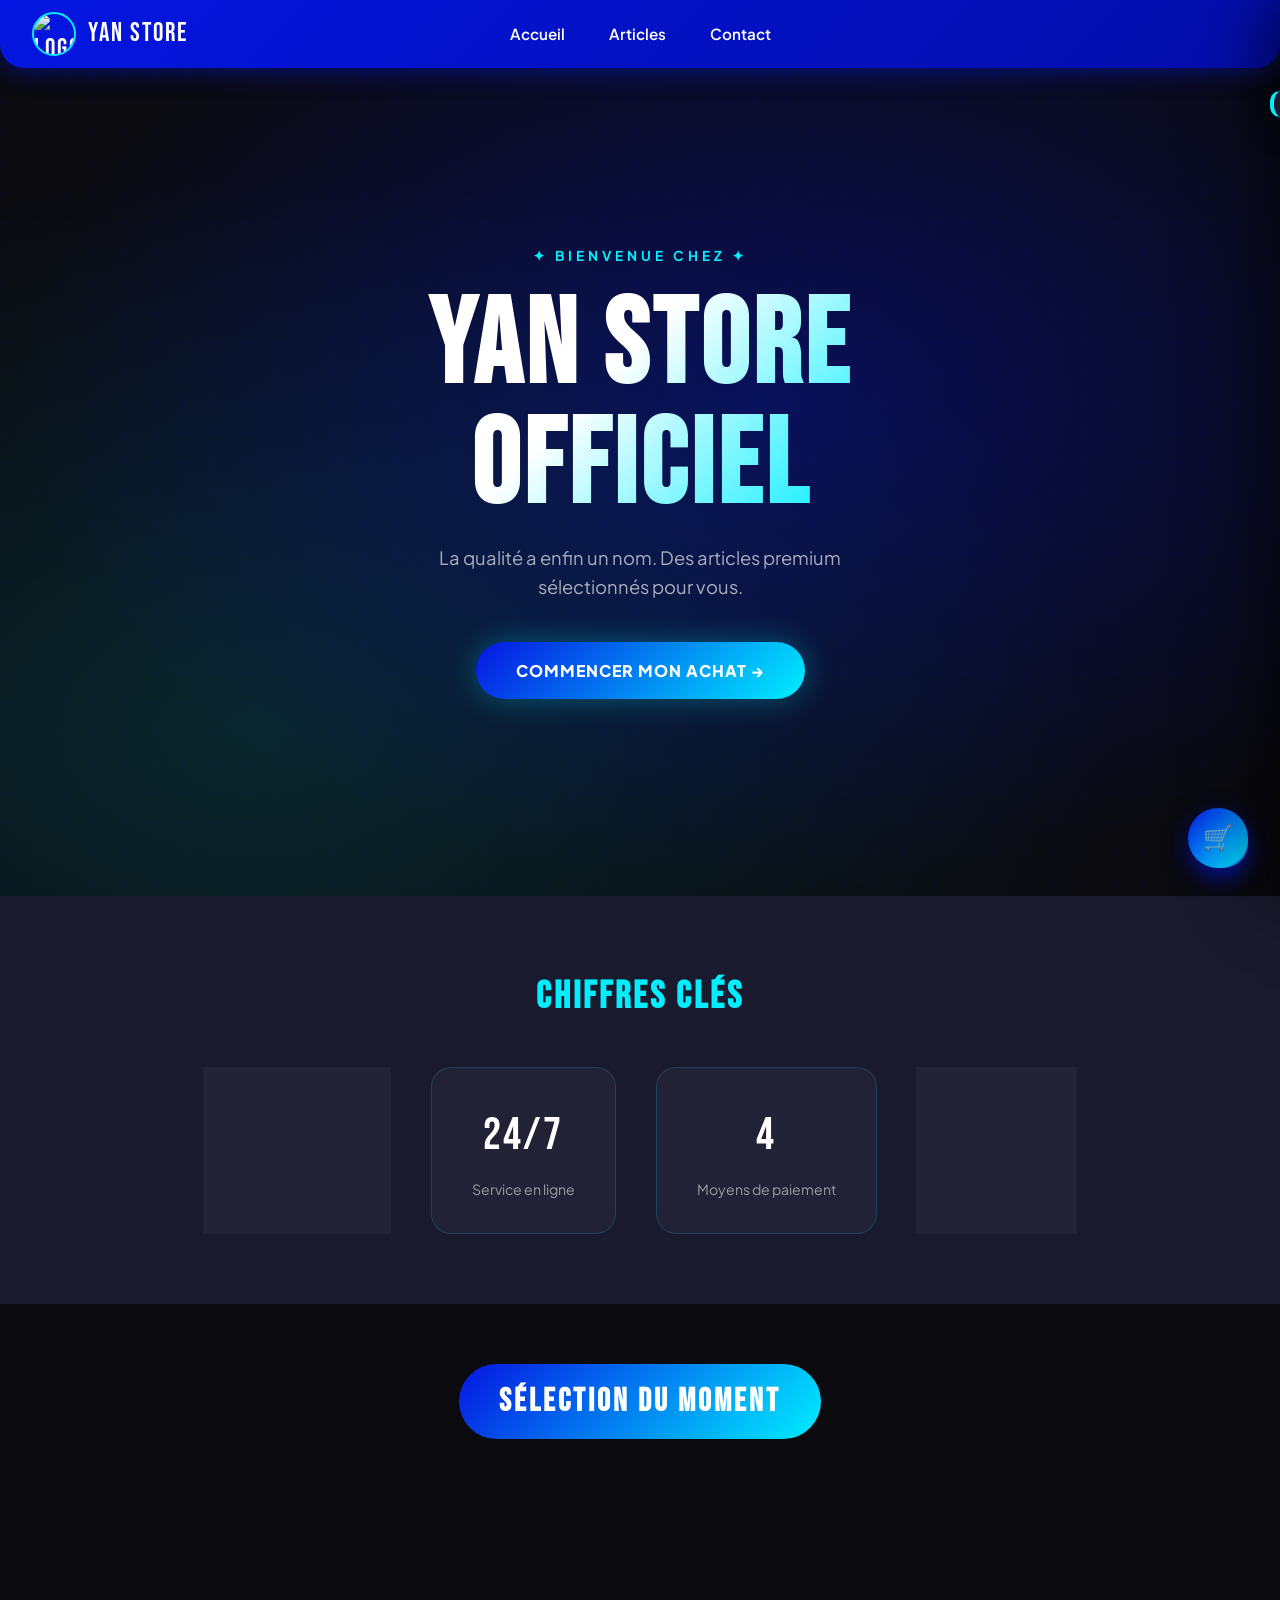
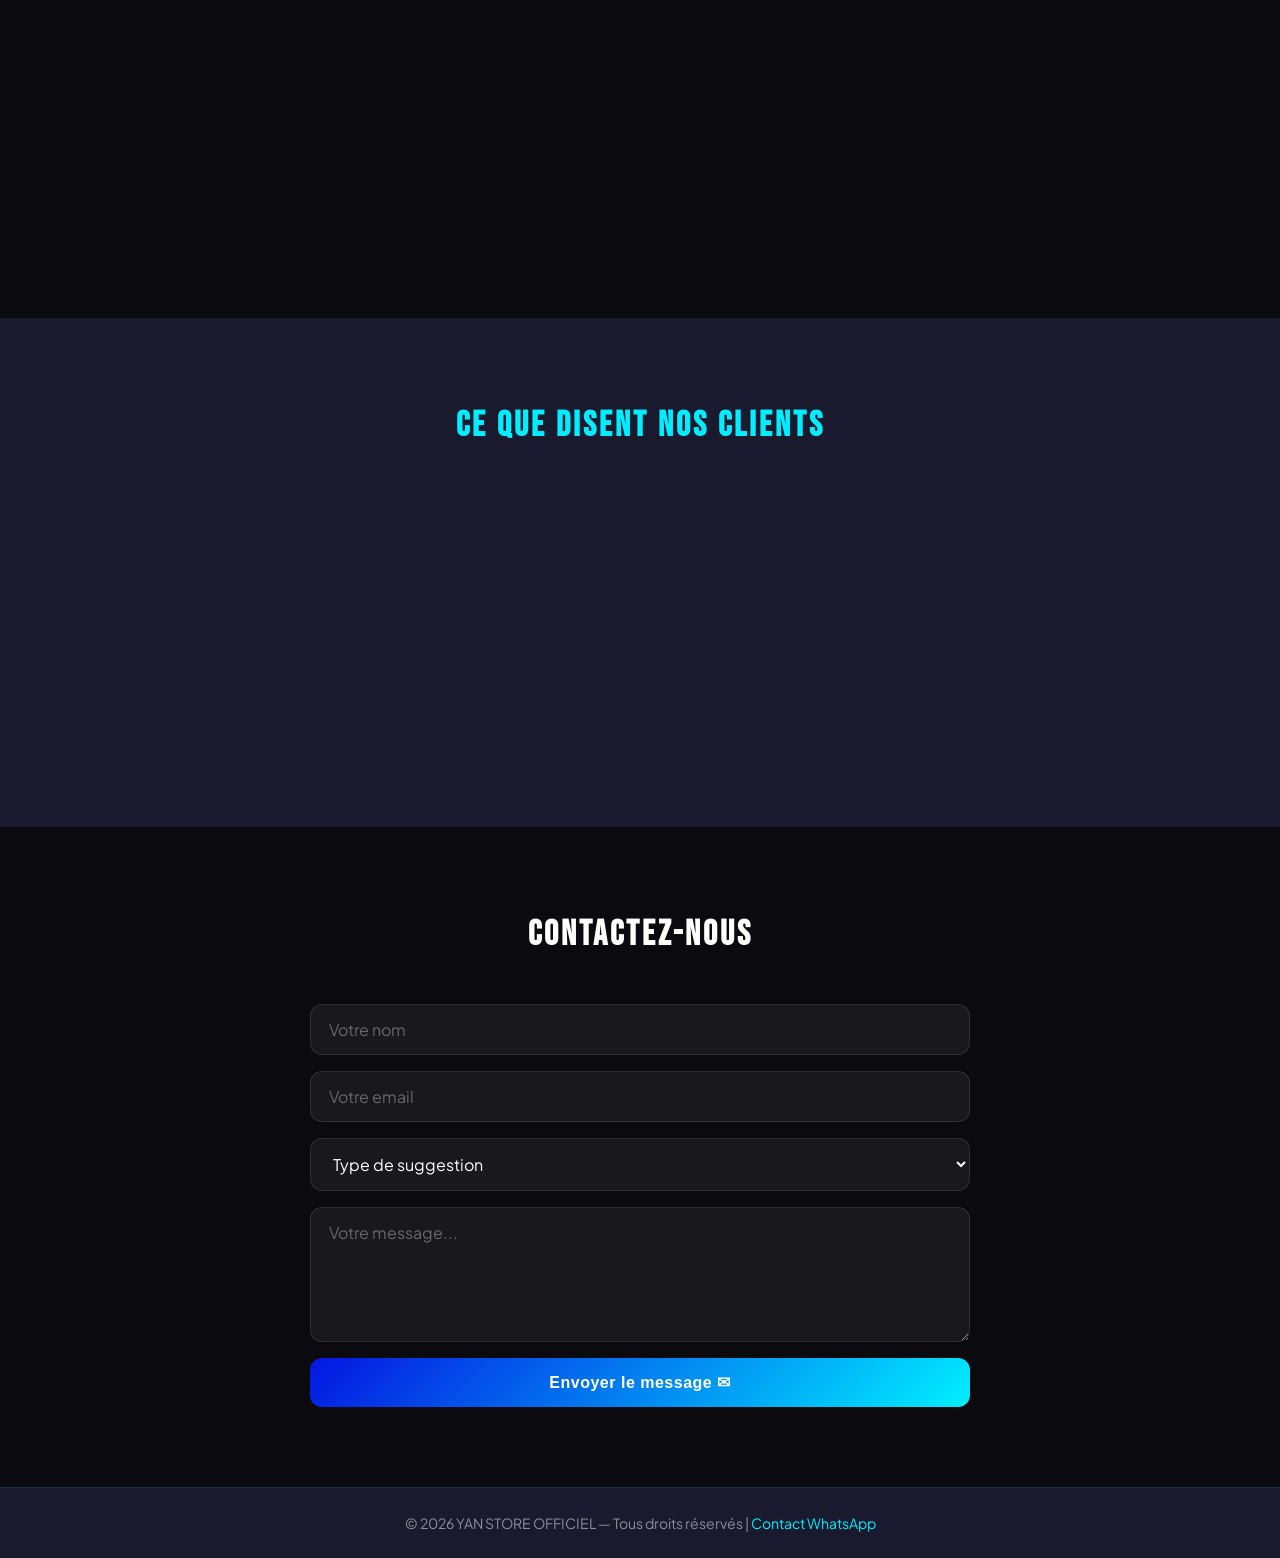
==== index.html @ 2a9ac256 "ajout index.com commen page d'accueil" ====
<!DOCTYPE html>
<html lang="fr">
<head>
  <meta charset="UTF-8">
  <meta name="viewport" content="width=device-width, initial-scale=1.0">
  <title>YAN STORE OFFICIEL</title>
  <link rel="icon" type="image/x-icon" href="https://res.cloudinary.com/dyp3dqkwv/image/upload/v1781350963/LOGO_iqrcgr.jpg">
  <link href="https://fonts.googleapis.com/css2?family=Plus+Jakarta+Sans:wght@300;400;600;700;800&family=Bebas+Neue&display=swap" rel="stylesheet">
  <link rel="stylesheet" href="style.css">
  <link rel="stylesheet" href="style2.css">
</head>
<body id="top">

<!-- ===== HEADER ===== -->
<header>
  <nav>
    <div class="logo">
      <a href="YANSTORE.html">
        <img src="https://res.cloudinary.com/dyp3dqkwv/image/upload/v1781350963/LOGO_iqrcgr.jpg" alt="Logo YAN STORE OFFICIEL" />
        YAN STORE
      </a>
    </div>
    <div class="nav-links">
      <a href="YANSTORE.html" class="active">Accueil</a>
      <a href="Articles.html">Articles</a>
      <a href="contact.html">Contact</a>
    </div>
  </nav>
</header>

<!-- ======= TOAST ======= -->
<div id="toast"></div>

<!-- ======= PANIER LATÉRAL ======= -->
<div id="cart-drawer">
  <div class="drawer-overlay" id="drawer-overlay"></div>
  <div class="drawer-header">
    <div style="display:flex;align-items:center;gap:6px;">
      <h3>MON PANIER</h3>
      <span class="cart-total-count" id="cart-total-count">0</span>
    </div>
    <button class="drawer-close" id="drawer-close" aria-label="Fermer le panier">✕</button>
  </div>
  <div class="drawer-list" id="drawer-list">
    <div class="cart-empty-msg" id="cart-empty">
      <span class="empty-icon">🛒</span>
      Votre panier est vide.<br>Ajoutez des articles pour commander.
    </div>
  </div>
  <div class="drawer-footer">
    <div class="drawer-total-line">
      <span>Total confirmé</span>
      <span class="total-amount" id="drawer-total">0 FCFA</span>
    </div>
    <p class="drawer-note">✓ Confirmez chaque article avant de commander</p>
    <button class="btn-whatsapp-order" id="btn-whatsapp-order" disabled>
      <svg viewBox="0 0 32 32" fill="none" xmlns="http://www.w3.org/2000/svg">
        <path fill="#fff" d="M16 2C8.268 2 2 8.268 2 16c0 2.472.672 4.789 1.845 6.779L2 30l7.41-1.822A13.93 13.93 0 0 0 16 30c7.732 0 14-6.268 14-14S23.732 2 16 2zm0 25.6a11.54 11.54 0 0 1-5.878-1.606l-.42-.252-4.4 1.082 1.12-4.266-.274-.436A11.552 11.552 0 0 1 4.4 16C4.4 9.59 9.59 4.4 16 4.4c6.41 0 11.6 5.19 11.6 11.6 0 6.41-5.19 11.6-11.6 11.6zm6.352-8.684c-.35-.176-2.068-1.02-2.388-1.136-.32-.116-.554-.176-.786.176-.232.35-.9 1.136-1.104 1.37-.204.232-.406.262-.756.086-.35-.176-1.478-.545-2.814-1.736-1.04-.928-1.742-2.074-1.946-2.424-.204-.35-.022-.54.154-.714.158-.158.35-.406.526-.61.176-.202.232-.35.35-.584.116-.232.058-.436-.028-.61-.088-.174-.786-1.896-1.078-2.598-.284-.682-.574-.588-.786-.6-.204-.01-.438-.012-.672-.012-.232 0-.61.088-.93.438-.32.35-1.218 1.19-1.218 2.9 0 1.71 1.246 3.362 1.42 3.594.176.232 2.45 3.74 5.938 5.244.83.358 1.478.572 1.982.732.834.264 1.592.226 2.192.138.668-.1 2.068-.846 2.36-1.664.29-.818.29-1.52.204-1.664-.086-.144-.32-.232-.67-.408z"/>
      </svg>
      COMMANDER SUR WHATSAPP
    </button>
  </div>
</div>

<!-- ======= BOUTON FLOTTANT PANIER ======= -->
<button id="floating-cart" aria-label="Ouvrir le panier">
  🛒
  <span class="fc-badge" id="fc-badge">0</span>
</button>

<!-- ===== HERO ===== -->
<section class="hero">
  <div class="hero-eyebrow">✦ Bienvenue chez ✦</div>
  <h1>YAN STORE<br>OFFICIEL</h1>
  <p>La qualité a enfin un nom. Des articles premium sélectionnés pour vous.</p>
  <a href="Articles.html" class="cta-button">COMMENCER MON ACHAT →</a>
</section>

<!-- ===== KEY STATS ===== -->
<section class="key-stats">
  <h2>Chiffres Clés</h2>
  <div class="stats-container">
    <div class="stat">
      <span class="number">+100K</span>
      <p>Articles certifiés</p>
    </div>
    <div class="stat">
      <span class="number">24/7</span>
      <p>Service en ligne</p>
    </div>
    <div class="stat">
      <span class="number">4</span>
      <p>Moyens de paiement</p>
    </div>
    <div class="stat">
      <span class="number">15</span>
      <p>Catégories</p>
    </div>
  </div>
</section>

<!-- ===== SÉLECTION DU MOMENT ===== -->
<div id="commencez"></div>
<section class="section-title">
  <h2>Sélection du Moment</h2>
</section>

<section class="featured-destinations">
  <!-- Article 1 -->
  <div class="destination">
    <div class="image-container">
      <img src="https://res.cloudinary.com/dyp3dqkwv/image/upload/q_auto/f_auto/v1781642366/culture_vjlvqy.jpg" alt="Sneakers Premium">
    </div>
    <div class="dest-info">
      <h3>Sneakers Premium</h3>
      <p>Confort et style réunis pour chaque pas.</p>
      <span class="price">45 000 FCFA</span>
      <button class="btn-cart" data-id="h1" data-name="Sneakers Premium" data-price="45000">
        <svg viewBox="0 0 24 24"><path d="M6 2 3 6v14a2 2 0 0 0 2 2h14a2 2 0 0 0 2-2V6l-3-4z"/><line x1="3" y1="6" x2="21" y2="6"/><path d="M16 10a4 4 0 0 1-8 0"/></svg>
        Ajouter au panier
      </button>
    </div>
  </div>
  <!-- Article 2 -->
  <div class="destination">
    <div class="image-container">
      <img src="https://res.cloudinary.com/dyp3dqkwv/image/upload/q_auto/f_auto/v1781642366/culture_vjlvqy.jpg" alt="Montre Luxe">
    </div>
    <div class="dest-info">
      <h3>Montre Luxe</h3>
      <p>Élégance intemporelle au poignet.</p>
      <span class="price">120 000 FCFA</span>
      <button class="btn-cart" data-id="h2" data-name="Montre Luxe" data-price="120000">
        <svg viewBox="0 0 24 24"><path d="M6 2 3 6v14a2 2 0 0 0 2 2h14a2 2 0 0 0 2-2V6l-3-4z"/><line x1="3" y1="6" x2="21" y2="6"/><path d="M16 10a4 4 0 0 1-8 0"/></svg>
        Ajouter au panier
      </button>
    </div>
  </div>
  <!-- Article 3 -->
  <div class="destination">
    <div class="image-container">
      <img src="https://res.cloudinary.com/dyp3dqkwv/image/upload/q_auto/f_auto/v1781642366/culture_vjlvqy.jpg" alt="Parfum Signature">
    </div>
    <div class="dest-info">
      <h3>Parfum Signature</h3>
      <p>Une fragrance unique qui vous distingue.</p>
      <span class="price">35 000 FCFA</span>
      <button class="btn-cart" data-id="h3" data-name="Parfum Signature" data-price="35000">
        <svg viewBox="0 0 24 24"><path d="M6 2 3 6v14a2 2 0 0 0 2 2h14a2 2 0 0 0 2-2V6l-3-4z"/><line x1="3" y1="6" x2="21" y2="6"/><path d="M16 10a4 4 0 0 1-8 0"/></svg>
        Ajouter au panier
      </button>
    </div>
  </div>
</section>

<!-- ===== TÉMOIGNAGES ===== -->
<section class="testimonials">
  <h2>Ce que disent nos clients</h2>
  <div class="testimonial-container">
    <div class="testimonial">
      <span class="stars-rating">★★★★★</span>
      <p>YAN STORE c'est vraiment la qualité ! Mes commandes arrivent toujours en parfait état. C'est OKALAMAR !</p>
      <p class="author">— DIDI B</p>
    </div>
    <div class="testimonial">
      <span class="stars-rating">★★★★★</span>
      <p>Des souvenirs inoubliables à chaque achat. Le service client est au top, YAN STORE est whaou !</p>
      <p class="author">— DR. JOHNSON</p>
    </div>
    <div class="testimonial">
      <span class="stars-rating">★★★★☆</span>
      <p>Très cool, je recommande à tous mes amis. Livraison rapide et produits au-dessus de mes attentes.</p>
      <p class="author">— HIMRA</p>
    </div>
  </div>
</section>

<!-- ===== CONTACTEZ-NOUS (fonctionnel) ===== -->
<section class="contact" id="contact-section">
  <h2>Contactez-Nous</h2>
  <form class="contact-form" id="contact-form" onsubmit="submitForm(event)">
    <input type="text" name="nom" placeholder="Votre nom" required>
    <input type="email" name="email" placeholder="Votre email" required>
    <select name="type" required>
      <option value="">Type de suggestion</option>
      <option value="info">Demande d'information</option>
      <option value="avis">Donner un avis</option>
      <option value="bug">Signaler un bug</option>
      <option value="message">Envoyer un message</option>
    </select>
    <textarea name="message" placeholder="Votre message..." rows="5" required></textarea>
    <button type="submit">Envoyer le message ✉</button>
    <div class="success-msg" id="success-msg">
      ✅ Message envoyé avec succès ! Nous vous répondrons dans les 24h.
    </div>
  </form>
</section>

<!-- ===== SCROLL TOP ===== -->
<a href="#top" class="scroll-top-btn" title="Retour en haut">↑</a>

<!-- ===== FOOTER ===== -->
<footer>
  <p>&copy; 2026 YAN STORE OFFICIEL — Tous droits réservés | 
    <a href="contact.html">Contact WhatsApp</a>
  </p>
</footer>

<script>
/* =====================================================
   PANIER — même logique qu'Articles.html
===================================================== */
const IMG_HOME = "https://res.cloudinary.com/dyp3dqkwv/image/upload/q_auto/f_auto/v1781642366/culture_vjlvqy.jpg";

let cart = [];

function fmt(n) {
  return n.toLocaleString("fr-FR") + " FCFA";
}

/* Ajouter au panier */
function addToCart(id, name, price) {
  if (cart.some(c => c.id === id)) {
    showToast(`"${name}" est déjà dans le panier.`);
    return;
  }
  cart.push({ id, name, price, img: IMG_HOME, confirmed: false });
  renderCart();
  showToast(`✅ "${name}" ajouté au panier !`);
}

/* Supprimer */
function removeFromCart(id) {
  cart = cart.filter(c => c.id !== id);
  renderCart();
}

/* Confirmer / déconfirmer */
function toggleConfirm(id) {
  const item = cart.find(c => c.id === id);
  if (item) item.confirmed = !item.confirmed;
  renderCart();
}

/* Rendu du drawer */
function renderCart() {
  const list     = document.getElementById("drawer-list");
  const emptyMsg = document.getElementById("cart-empty");
  const countEl  = document.getElementById("cart-total-count");
  const totalEl  = document.getElementById("drawer-total");
  const fcBadge  = document.getElementById("fc-badge");
  const btnWA    = document.getElementById("btn-whatsapp-order");

  countEl.textContent = cart.length;
  fcBadge.textContent = cart.length;
  fcBadge.classList.toggle("visible", cart.length > 0);

  const confirmed = cart.filter(c => c.confirmed);
  const total = confirmed.reduce((sum, c) => sum + c.price, 0);
  totalEl.textContent = fmt(total);
  btnWA.disabled = confirmed.length === 0;

  Array.from(list.children).forEach(el => {
    if (!el.classList.contains("cart-empty-msg")) el.remove();
  });

  if (cart.length === 0) {
    emptyMsg.style.display = "";
    return;
  }
  emptyMsg.style.display = "none";

  cart.forEach(item => {
    const row = document.createElement("div");
    row.className = "cart-item" + (item.confirmed ? " confirmed" : "");
    row.innerHTML = `
      <img src="${item.img}" alt="${item.name}">
      <div class="cart-item-info">
        <div class="cart-item-name">${item.name}</div>
        <div class="cart-item-price">${fmt(item.price)}</div>
      </div>
      <div class="cart-item-actions">
        <button class="btn-confirm" title="${item.confirmed ? "Annuler" : "Confirmer"}" data-id="${item.id}">✓</button>
        <button class="btn-delete" title="Supprimer" data-id="${item.id}">🗑</button>
      </div>
    `;
    row.querySelector(".btn-confirm").addEventListener("click", () => toggleConfirm(item.id));
    row.querySelector(".btn-delete").addEventListener("click",  () => removeFromCart(item.id));
    list.appendChild(row);
  });
}

/* Commander sur WhatsApp */
document.getElementById("btn-whatsapp-order").addEventListener("click", () => {
  const confirmed = cart.filter(c => c.confirmed);
  if (!confirmed.length) return;
  const total = confirmed.reduce((sum, c) => sum + c.price, 0);
  let msg = "Bonjour YAN STORE 👋\n\nJe souhaite passer commande :\n\n";
  confirmed.forEach((item, i) => { msg += `${i + 1}. ${item.name} — ${fmt(item.price)}\n`; });
  msg += `\n💰 Total : ${fmt(total)}\n\nMerci de confirmer ma commande.`;
  window.open(`https://wa.me/2250500944066?text=${encodeURIComponent(msg)}`, "_blank");
});

/* Drawer open / close */
function openDrawer()  { document.getElementById("cart-drawer").classList.add("open");    document.body.style.overflow = "hidden"; }
function closeDrawer() { document.getElementById("cart-drawer").classList.remove("open"); document.body.style.overflow = "";       }

document.getElementById("floating-cart").addEventListener("click", openDrawer);
document.getElementById("drawer-close").addEventListener("click", closeDrawer);
document.getElementById("drawer-overlay").addEventListener("click", closeDrawer);
document.addEventListener("keydown", e => { if (e.key === "Escape") closeDrawer(); });

/* Boutons "Ajouter au panier" de la sélection */
document.querySelectorAll(".btn-cart[data-id]").forEach(btn => {
  btn.addEventListener("click", () => {
    addToCart(btn.dataset.id, btn.dataset.name, parseInt(btn.dataset.price));
  });
});

/* Toast */
let toastTimer;
function showToast(msg) {
  const el = document.getElementById("toast");
  el.textContent = msg;
  el.classList.add("show");
  clearTimeout(toastTimer);
  toastTimer = setTimeout(() => el.classList.remove("show"), 3000);
}

/* ---- Formulaire de contact ---- */
function submitForm(e) {
  e.preventDefault();
  const form    = document.getElementById("contact-form");
  const nom     = form.nom.value.trim();
  const email   = form.email.value.trim();
  const type    = form.type.value;
  const message = form.message.value.trim();
  if (!nom || !email || !type || !message) return;
  const phone = "2250500944066";
  const text  = encodeURIComponent(`Bonjour YAN STORE 👋\n\nNom: ${nom}\nEmail: ${email}\nType: ${type}\n\nMessage:\n${message}`);
  document.getElementById("success-msg").style.display = "block";
  form.reset();
  setTimeout(() => {
    if (confirm("✅ Message enregistré !\n\nVoulez-vous aussi l'envoyer directement via WhatsApp ?")) {
      window.open(`https://wa.me/${phone}?text=${text}`, "_blank");
    }
  }, 400);
}

/* ---- Stats animation ---- */
const stats = document.querySelectorAll(".stat");
const observer = new IntersectionObserver(entries => {
  entries.forEach(e => {
    if (e.isIntersecting) { e.target.style.animationPlayState = "running"; e.target.style.opacity = "1"; }
  });
}, { threshold: 0.3 });
stats.forEach(s => { s.style.animationPlayState = "paused"; observer.observe(s); });

/* Init */
renderCart();
</script>

</body>
</html>
---- style.css ----
/* ===========================
   YAN STORE OFFICIEL — style.css
   Global + Images + Layout
   by Emmanuel Bony
=========================== */

@import url('https://fonts.googleapis.com/css2?family=Plus+Jakarta+Sans:ital,wght@0,300;0,400;0,600;0,700;0,800;1,400&family=Bebas+Neue&display=swap');

/* ---- Reset ---- */
*, *::before, *::after {
  margin: 0;
  padding: 0;
  box-sizing: border-box;
}

/* ---- Base ---- */
:root {
  --blue:    #0516e2;
  --blue-dk: #030da8;
  --cyan:    #00eeff;
  --dark:    #0a0a0f;
  --mid:     #1a1a2e;
  --light:   #f0f0f5;
  --white:   #ffffff;
  --gray:    #888;
  --gold:    #f5c518;
  --green:   #25D366;
  --radius:  16px;
  --shadow:  0 8px 32px rgba(5,22,226,.18);
}

html { scroll-behavior: smooth; }

body {
  font-family: 'Plus Jakarta Sans', sans-serif;
  background: var(--dark);
  color: var(--white);
  line-height: 1.6;
  overflow-x: hidden;
}

/* ===========================
   HEADER / NAV
=========================== */
header {
  background: linear-gradient(135deg, var(--blue) 0%, var(--blue-dk) 100%);
  padding: 12px 0;
  border-radius: 0 0 24px 24px;
  position: sticky;
  top: 0;
  z-index: 1000;
  box-shadow: 0 4px 24px rgba(5,22,226,.45);
}

nav {
  max-width: 1280px;
  margin: 0 auto;
  display: grid;
  grid-template-columns: 1fr auto 1fr;
  align-items: center;
  padding: 0 32px;
  gap: 16px;
}

nav .logo { justify-self: start; }
nav .nav-links { justify-self: center; }
nav .music-wrapper,
nav .cart-btn { justify-self: end; }

.logo a {
  color: var(--white);
  font-family: 'Bebas Neue', sans-serif;
  font-size: 1.6em;
  letter-spacing: 2px;
  text-decoration: none;
  display: flex;
  align-items: center;
  gap: 12px;
}

.logo img {
  height: 44px;
  width: 44px;
  border-radius: 50%;
  border: 2px solid var(--cyan);
  object-fit: cover;
}

.nav-links {
  display: flex;
  gap: 8px;
  justify-content: center;
}

.nav-links a {
  position: relative;
  font-size: 0.95em;
  font-weight: 600;
  color: var(--white);
  text-decoration: none;
  padding: 8px 18px;
  border-radius: 10px;
  transition: all 0.35s ease;
  z-index: 1;
  white-space: nowrap;
}

.nav-links a:hover {
  color: var(--cyan);
  text-shadow: 0 0 12px var(--cyan);
  transform: scale(1.08);
}

.nav-links a::after {
  content: "";
  position: absolute;
  left: 50%;
  bottom: 4px;
  height: 2px;
  width: 0;
  background: var(--cyan);
  border-radius: 2px;
  transition: width 0.35s ease, left 0.35s ease;
}

.nav-links a:hover::after {
  width: 60%;
  left: 20%;
}

.nav-links a::before {
  content: "";
  position: absolute;
  inset: 0;
  background: linear-gradient(270deg, var(--cyan), #ff00f7, #00ffb3);
  background-size: 400% 400%;
  z-index: -1;
  opacity: 0;
  transition: opacity 0.4s ease;
  border-radius: 10px;
  animation: rgbBg 8s ease infinite;
}

.nav-links a:hover::before { opacity: 0.18; }

@keyframes rgbBg {
  0%   { background-position: 0% 50%; }
  50%  { background-position: 100% 50%; }
  100% { background-position: 0% 50%; }
}

/* Panier badge */
.cart-btn {
  position: relative;
  background: rgba(255,255,255,.12);
  border: 1.5px solid var(--cyan);
  color: var(--white);
  padding: 8px 18px;
  border-radius: 20px;
  font-size: 0.9em;
  font-weight: 700;
  cursor: pointer;
  transition: all 0.3s;
  white-space: nowrap;
  text-decoration: none;
  display: flex;
  align-items: center;
  gap: 6px;
}

.cart-btn:hover {
  background: var(--cyan);
  color: var(--dark);
}

.cart-count {
  background: #ff3860;
  color: white;
  border-radius: 50%;
  width: 20px;
  height: 20px;
  display: flex;
  align-items: center;
  justify-content: center;
  font-size: 0.75em;
  font-weight: 800;
}

/* Music */
.music-wrapper audio {
  height: 28px;
  width: 110px;
  border-radius: 6px;
  outline: none;
  filter: brightness(1.2);
}

/* ===========================
   HERO SECTION
=========================== */
.hero {
  min-height: 92vh;
  display: flex;
  flex-direction: column;
  align-items: center;
  justify-content: center;
  text-align: center;
  background: radial-gradient(ellipse at 60% 40%, rgba(5,22,226,.35) 0%, transparent 70%),
              radial-gradient(ellipse at 20% 80%, rgba(0,238,255,.12) 0%, transparent 60%),
              var(--dark);
  padding: 60px 20px 80px;
  position: relative;
  overflow: hidden;
}

.hero::before {
  content: "";
  position: absolute;
  inset: 0;
  background: url("data:image/svg+xml,%3Csvg width='60' height='60' viewBox='0 0 60 60' xmlns='http://www.w3.org/2000/svg'%3E%3Cg fill='none' fill-rule='evenodd'%3E%3Cg fill='%230516e2' fill-opacity='0.06'%3E%3Cpath d='M36 34v-4h-2v4h-4v2h4v4h2v-4h4v-2h-4zm0-30V0h-2v4h-4v2h4v4h2V6h4V4h-4zM6 34v-4H4v4H0v2h4v4h2v-4h4v-2H6zM6 4V0H4v4H0v2h4v4h2V6h4V4H6z'/%3E%3C/g%3E%3C/g%3E%3C/svg%3E");
  opacity: .5;
  pointer-events: none;
}

.hero-eyebrow {
  font-size: 0.85em;
  letter-spacing: 4px;
  text-transform: uppercase;
  color: var(--cyan);
  font-weight: 700;
  margin-bottom: 20px;
  animation: fadeUp 0.8s ease both;
}

.hero h1 {
  font-family: 'Bebas Neue', sans-serif;
  font-size: clamp(60px, 10vw, 120px);
  letter-spacing: 4px;
  line-height: 1;
  background: linear-gradient(135deg, var(--white) 40%, var(--cyan) 100%);
  -webkit-background-clip: text;
  -webkit-text-fill-color: transparent;
  background-clip: text;
  animation: fadeUp 0.9s 0.1s ease both;
  margin-bottom: 16px;
}

.hero p {
  font-size: 1.15em;
  color: rgba(255,255,255,.65);
  max-width: 480px;
  animation: fadeUp 1s 0.2s ease both;
  margin-bottom: 40px;
}

.cta-button {
  display: inline-block;
  padding: 16px 40px;
  background: linear-gradient(135deg, var(--blue), var(--cyan));
  color: var(--white);
  border-radius: 50px;
  text-decoration: none;
  font-weight: 800;
  font-size: 1em;
  letter-spacing: 1px;
  transition: all 0.35s;
  animation: fadeUp 1.1s 0.3s ease both;
  box-shadow: 0 0 30px rgba(0,238,255,.3);
}

.cta-button:hover {
  transform: translateY(-3px) scale(1.04);
  box-shadow: 0 0 50px rgba(0,238,255,.5);
}

@keyframes fadeUp {
  from { opacity: 0; transform: translateY(30px); }
  to   { opacity: 1; transform: translateY(0); }
}

/* ===========================
   KEY STATS
=========================== */
.key-stats {
  text-align: center;
  padding: 70px 20px;
  background: var(--mid);
  margin: 0;
}

.key-stats h2 {
  font-family: 'Bebas Neue', sans-serif;
  font-size: 2.4em;
  letter-spacing: 3px;
  color: var(--cyan);
  margin-bottom: 40px;
}

.stats-container {
  display: flex;
  justify-content: center;
  gap: 40px;
  flex-wrap: wrap;
  max-width: 900px;
  margin: 0 auto;
}

.stat {
  background: rgba(255,255,255,.04);
  border: 1px solid rgba(0,238,255,.15);
  padding: 32px 40px;
  border-radius: 20px;
  min-width: 160px;
  transition: transform 0.3s, border-color 0.3s;
  animation: fadeInUp 0.8s ease both;
  opacity: 0;
}

.stat:hover {
  transform: translateY(-8px);
  border-color: var(--cyan);
}

.stat:nth-child(2) { animation-delay: 0.2s; }
.stat:nth-child(3) { animation-delay: 0.4s; }

.number {
  font-family: 'Bebas Neue', sans-serif;
  font-size: 2.8em;
  letter-spacing: 2px;
  color: var(--white);
  display: block;
}

.stat p {
  color: rgba(255,255,255,.55);
  font-size: 0.88em;
  margin-top: 6px;
}

/* ===========================
   SECTION TITLES
=========================== */
.section-title {
  text-align: center;
  padding: 60px 20px 30px;
}

.section-title h2 {
  display: inline-block;
  font-family: 'Bebas Neue', sans-serif;
  font-size: 2em;
  letter-spacing: 3px;
  background: linear-gradient(135deg, var(--blue), var(--cyan));
  color: var(--white);
  padding: 12px 40px;
  border-radius: 50px;
}

/* ===========================
   FEATURED ARTICLES (accueil)
=========================== */
.featured-destinations {
  max-width: 1200px;
  margin: 0 auto 60px;
  display: flex;
  flex-wrap: wrap;
  justify-content: center;
  gap: 24px;
  padding: 0 24px;
}

.destination {
  background: var(--mid);
  border: 1px solid rgba(255,255,255,.07);
  border-radius: 20px;
  overflow: hidden;
  transition: transform 0.3s, box-shadow 0.3s;
  position: relative;
  width: 320px;
  flex-shrink: 0;
}

.destination:hover {
  transform: translateY(-10px);
  box-shadow: 0 20px 60px rgba(5,22,226,.35);
}

.image-container {
  position: relative;
  overflow: hidden;
  height: 200px;
}

.image-container img {
  width: 100%;
  height: 100%;
  object-fit: cover;
  display: block;
  transition: transform 0.5s ease;
}

.destination:hover .image-container img {
  transform: scale(1.08);
}

.dest-info {
  padding: 20px;
}

.dest-info h3 {
  font-size: 1.05em;
  font-weight: 700;
  margin-bottom: 6px;
}

.dest-info p {
  font-size: 0.83em;
  color: rgba(255,255,255,.5);
  margin-bottom: 16px;
  line-height: 1.5;
}

/* ===========================
   ADD TO CART BUTTON
=========================== */
.btn-cart {
  display: flex;
  align-items: center;
  justify-content: center;
  gap: 8px;
  width: 100%;
  padding: 11px 0;
  background: linear-gradient(135deg, var(--blue), var(--cyan));
  color: var(--white);
  font-weight: 700;
  font-size: 0.9em;
  border: none;
  border-radius: 10px;
  cursor: pointer;
  transition: all 0.3s;
  letter-spacing: 0.5px;
}

.btn-cart:hover {
  background: linear-gradient(135deg, var(--cyan), var(--blue));
  box-shadow: 0 0 20px rgba(0,238,255,.4);
  transform: scale(1.02);
}

.btn-cart svg {
  width: 16px;
  height: 16px;
  stroke: currentColor;
  fill: none;
  stroke-width: 2.2;
  stroke-linecap: round;
  stroke-linejoin: round;
}

/* ===========================
   PRICE TAG
=========================== */
.price {
  font-size: 1.1em;
  font-weight: 800;
  color: var(--cyan);
  margin-bottom: 12px;
  display: block;
}

/* ===========================
   TESTIMONIALS
=========================== */
.testimonials {
  background: var(--mid);
  padding: 80px 20px;
  text-align: center;
}

.testimonials h2 {
  font-family: 'Bebas Neue', sans-serif;
  font-size: 2.2em;
  letter-spacing: 3px;
  color: var(--cyan);
  margin-bottom: 50px;
}

.testimonial-container {
  display: flex;
  flex-wrap: wrap;
  justify-content: center;
  gap: 28px;
  max-width: 1100px;
  margin: 0 auto;
}

.testimonial {
  background: rgba(255,255,255,.04);
  border: 1px solid rgba(0,238,255,.12);
  padding: 32px 28px 28px;
  border-radius: 20px;
  max-width: 320px;
  text-align: left;
  position: relative;
  transition: transform 0.3s, border-color 0.3s;
}

.testimonial:hover {
  transform: translateY(-6px);
  border-color: var(--cyan);
}

.testimonial::before {
  content: "\201C";
  font-size: 72px;
  line-height: 1;
  color: var(--blue);
  position: absolute;
  top: 10px;
  left: 16px;
  font-family: Georgia, serif;
}

.testimonial p { font-size: 0.95em; color: rgba(255,255,255,.75); margin-top: 20px; }
.testimonial .author { font-weight: 700; color: var(--cyan); margin-top: 16px; font-size: 0.88em; }

/* Stars */
.stars-rating {
  color: var(--gold);
  font-size: 1em;
  margin-bottom: 8px;
  display: block;
}

/* ===========================
   CONTACT SECTION (accueil)
=========================== */
.contact {
  padding: 80px 20px;
  background: var(--dark);
  max-width: 700px;
  margin: 0 auto;
}

.contact h2 {
  font-family: 'Bebas Neue', sans-serif;
  text-align: center;
  font-size: 2.2em;
  letter-spacing: 3px;
  color: var(--white);
  margin-bottom: 40px;
}

.contact-form {
  display: flex;
  flex-direction: column;
  gap: 16px;
}

.contact-form input,
.contact-form select,
.contact-form textarea {
  padding: 14px 18px;
  background: rgba(255,255,255,.06);
  border: 1.5px solid rgba(255,255,255,.1);
  border-radius: 12px;
  color: var(--white);
  font-size: 1em;
  font-family: 'Plus Jakarta Sans', sans-serif;
  transition: border-color 0.3s;
  resize: vertical;
}

.contact-form input::placeholder,
.contact-form textarea::placeholder { color: rgba(255,255,255,.35); }
.contact-form select option { background: var(--mid); }

.contact-form input:focus,
.contact-form select:focus,
.contact-form textarea:focus {
  outline: none;
  border-color: var(--cyan);
  background: rgba(0,238,255,.05);
}

.contact-form button[type="submit"] {
  padding: 15px;
  background: linear-gradient(135deg, var(--blue), var(--cyan));
  color: var(--white);
  border: none;
  border-radius: 12px;
  font-weight: 800;
  font-size: 1em;
  cursor: pointer;
  transition: all 0.3s;
  letter-spacing: 0.5px;
}

.contact-form button[type="submit"]:hover {
  transform: translateY(-2px);
  box-shadow: 0 0 30px rgba(0,238,255,.4);
}

/* Success message */
.success-msg {
  display: none;
  background: rgba(37,211,102,.15);
  border: 1px solid var(--green);
  color: var(--green);
  padding: 16px;
  border-radius: 12px;
  text-align: center;
  font-weight: 600;
  margin-top: 10px;
}

/* ===========================
   FOOTER
=========================== */
footer {
  background: var(--mid);
  border-top: 1px solid rgba(0,238,255,.1);
  color: rgba(255,255,255,.5);
  text-align: center;
  padding: 24px 0;
  font-size: 0.88em;
}

footer a { color: var(--cyan); text-decoration: none; }

/* ===========================
   SCROLL TOP
=========================== */
.scroll-top-btn {
  position: fixed;
  bottom: 32px;
  right: 32px;
  background: linear-gradient(135deg, var(--blue), var(--cyan));
  color: white;
  width: 50px;
  height: 50px;
  border-radius: 50%;
  display: flex;
  align-items: center;
  justify-content: center;
  text-decoration: none;
  font-size: 1.4em;
  box-shadow: 0 8px 20px rgba(5,22,226,.4);
  transition: transform 0.3s, box-shadow 0.3s;
  z-index: 999;
}

.scroll-top-btn:hover {
  transform: translateY(-4px);
  box-shadow: 0 0 30px rgba(0,238,255,.5);
}

/* ===========================
   CART NOTIFICATION
=========================== */
.cart-notification {
  position: fixed;
  top: 100px;
  right: 32px;
  background: var(--blue);
  color: white;
  padding: 14px 22px;
  border-radius: 12px;
  font-weight: 600;
  font-size: 0.9em;
  box-shadow: 0 8px 30px rgba(5,22,226,.5);
  z-index: 2000;
  transform: translateX(200%);
  transition: transform 0.4s cubic-bezier(.34,1.56,.64,1);
  display: flex;
  align-items: center;
  gap: 10px;
  border-left: 4px solid var(--cyan);
}

.cart-notification.show { transform: translateX(0); }

/* ===========================
   ANIMATIONS
=========================== */
@keyframes fadeInUp {
  from { transform: translateY(30px); opacity: 0; }
  to   { transform: translateY(0);    opacity: 1; }
}

/* ===========================
   RESPONSIVE
=========================== */
@media (max-width: 900px) {
  .featured-destinations { grid-template-columns: repeat(2,1fr); }
  nav { flex-wrap: wrap; gap: 10px; }
  .nav-links { gap: 4px; }
  .nav-links a { font-size: 0.82em; padding: 6px 10px; }
}

@media (max-width: 600px) {
  .featured-destinations { grid-template-columns: 1fr; }
  .hero h1 { font-size: 60px; }
  .stats-container { gap: 16px; }
}
---- style2.css ----
/* ===========================
   YAN STORE — style2.css
   Articles, Catalogue, Panier, Modal
   by Emmanuel Bony
=========================== */

/* ===========================
   LAYOUT PAGE ARTICLES
=========================== */
.articles-page {
  max-width: 1400px;
  margin: 0 auto;
  padding: 80px 24px 120px;
}

.articles-page-title {
  text-align: center;
  margin-bottom: 48px;
}

.articles-page-title h1 {
  font-family: 'Bebas Neue', sans-serif;
  font-size: clamp(36px, 6vw, 64px);
  letter-spacing: 4px;
  background: linear-gradient(135deg, #fff 40%, #00eeff);
  -webkit-background-clip: text;
  -webkit-text-fill-color: transparent;
  background-clip: text;
}

.articles-page-title p {
  color: rgba(255,255,255,.4);
  font-size: 0.9em;
  margin-top: 8px;
}

/* ===========================
   FILTRE CATÉGORIES (chips)
=========================== */
.cat-chips {
  display: flex;
  flex-wrap: wrap;
  gap: 10px;
  justify-content: center;
  margin-bottom: 48px;
}

.cat-chip {
  padding: 8px 20px;
  background: rgba(255,255,255,.05);
  border: 1.5px solid rgba(255,255,255,.1);
  border-radius: 50px;
  color: rgba(255,255,255,.6);
  font-size: 0.85em;
  font-weight: 600;
  cursor: pointer;
  transition: all 0.25s;
  user-select: none;
  font-family: 'Plus Jakarta Sans', sans-serif;
}

.cat-chip:hover {
  border-color: rgba(0,238,255,.4);
  color: #00eeff;
}

.cat-chip.active {
  background: linear-gradient(135deg, #0516e2, #00eeff);
  border-color: transparent;
  color: #fff;
}

/* ===========================
   BLOC PAR CATÉGORIE
=========================== */
.category-section {
  margin-bottom: 64px;
}

.category-section[hidden] {
  display: none;
}

.cat-heading {
  display: flex;
  align-items: center;
  gap: 12px;
  margin-bottom: 20px;
  padding-bottom: 14px;
  border-bottom: 1px solid rgba(0,238,255,.1);
}

.cat-heading-icon {
  width: 40px;
  height: 40px;
  background: linear-gradient(135deg, #0516e2, #00eeff);
  border-radius: 10px;
  display: flex;
  align-items: center;
  justify-content: center;
  font-size: 1.2em;
  flex-shrink: 0;
}

.cat-heading h2 {
  font-family: 'Bebas Neue', sans-serif;
  font-size: 1.5em;
  letter-spacing: 2px;
  color: #fff;
  /* reset des styles global h2 */
  position: static;
  transform: none;
  opacity: 1;
  pointer-events: auto;
  top: auto; left: auto;
  transition: none;
  background: none;
  -webkit-text-fill-color: #fff;
}

/* ===========================
   GRILLE PRODUITS
=========================== */
.product-grid {
  display: grid;
  grid-template-columns: repeat(auto-fill, minmax(170px, 1fr));
  gap: 16px;
}

/* ===========================
   CARTE PRODUIT
=========================== */
.product-card {
  background: #1a1a2e;
  border-radius: 14px;
  overflow: hidden;
  border: 1px solid rgba(255,255,255,.06);
  cursor: pointer;
  transition: transform 0.28s, box-shadow 0.28s, border-color 0.28s;
  position: relative;
}

.product-card:hover {
  transform: translateY(-6px);
  box-shadow: 0 16px 44px rgba(5,22,226,.35);
  border-color: rgba(0,238,255,.22);
}

/* Image — 100% visible */
.product-card .p-img {
  width: 100%;
  aspect-ratio: 1 / 1;
  object-fit: cover;
  display: block;
  background: #0a0a1a;
}

/* Infos sous l'image */
.product-card .p-foot {
  padding: 10px 12px 12px;
  display: flex;
  flex-direction: column;
  gap: 8px;
}

.product-card .p-name {
  font-size: 0.82em;
  font-weight: 700;
  color: rgba(255,255,255,.88);
  white-space: nowrap;
  overflow: hidden;
  text-overflow: ellipsis;
}

.product-card .p-price {
  font-size: 0.9em;
  font-weight: 800;
  color: #00eeff;
}

/* Bouton panier sur la carte */
.product-card .btn-add {
  width: 100%;
  padding: 8px;
  background: linear-gradient(135deg, #0516e2, #00eeff);
  color: #fff;
  font-weight: 700;
  font-size: 0.78em;
  border: none;
  border-radius: 8px;
  cursor: pointer;
  transition: opacity 0.2s, transform 0.2s;
  font-family: 'Plus Jakarta Sans', sans-serif;
  display: flex;
  align-items: center;
  justify-content: center;
  gap: 6px;
}

.product-card .btn-add:hover {
  opacity: 0.88;
  transform: scale(1.02);
}

/* Badge NEW / PROMO */
.p-badge {
  position: absolute;
  top: 8px;
  left: 8px;
  font-size: 0.65em;
  font-weight: 800;
  padding: 3px 9px;
  border-radius: 20px;
  letter-spacing: 0.5px;
  z-index: 2;
  pointer-events: none;
}
.p-badge.new  { background: #0516e2; color: #fff; }
.p-badge.sale { background: #ff3860; color: #fff; }

/* ===========================
   MODAL AGRANDISSEMENT
=========================== */
#product-modal {
  position: fixed;
  inset: 0;
  z-index: 3000;
  display: flex;
  align-items: center;
  justify-content: center;
  padding: 20px;
  opacity: 0;
  pointer-events: none;
  transition: opacity 0.3s;
}

#product-modal.open {
  opacity: 1;
  pointer-events: auto;
}

#product-modal .modal-overlay {
  position: absolute;
  inset: 0;
  background: rgba(0,0,0,.82);
  backdrop-filter: blur(8px);
  cursor: pointer;
}

#product-modal .modal-box {
  position: relative;
  z-index: 1;
  background: #1a1a2e;
  border-radius: 20px;
  border: 1px solid rgba(0,238,255,.18);
  width: 100%;
  max-width: 520px;
  overflow: hidden;
  transform: scale(0.92);
  transition: transform 0.3s cubic-bezier(.34,1.56,.64,1);
  box-shadow: 0 30px 80px rgba(0,0,0,.6);
}

#product-modal.open .modal-box {
  transform: scale(1);
}

#product-modal .modal-img {
  width: 100%;
  max-height: 340px;
  object-fit: contain;
  background: #0a0a1a;
  display: block;
}

#product-modal .modal-info {
  padding: 24px;
}

#product-modal .modal-name {
  font-size: 1.2em;
  font-weight: 800;
  color: #fff;
  margin-bottom: 6px;
}

#product-modal .modal-cat {
  font-size: 0.78em;
  color: rgba(255,255,255,.35);
  text-transform: uppercase;
  letter-spacing: 2px;
  margin-bottom: 16px;
}

#product-modal .modal-price {
  font-family: 'Bebas Neue', sans-serif;
  font-size: 2em;
  letter-spacing: 2px;
  color: #00eeff;
  margin-bottom: 20px;
}

#product-modal .modal-btn-cart {
  width: 100%;
  padding: 14px;
  background: linear-gradient(135deg, #0516e2, #00eeff);
  color: #fff;
  font-weight: 800;
  font-size: 1em;
  border: none;
  border-radius: 12px;
  cursor: pointer;
  transition: all 0.3s;
  font-family: 'Plus Jakarta Sans', sans-serif;
  display: flex;
  align-items: center;
  justify-content: center;
  gap: 10px;
  letter-spacing: 0.5px;
}

#product-modal .modal-btn-cart:hover {
  box-shadow: 0 0 30px rgba(0,238,255,.4);
}

#product-modal .modal-btn-cart.added {
  background: linear-gradient(135deg, #128C7E, #25D366);
}

#product-modal .modal-close {
  position: absolute;
  top: 12px;
  right: 12px;
  width: 36px;
  height: 36px;
  background: rgba(0,0,0,.5);
  border: none;
  border-radius: 50%;
  color: rgba(255,255,255,.7);
  font-size: 1.2em;
  cursor: pointer;
  display: flex;
  align-items: center;
  justify-content: center;
  transition: background 0.2s;
  z-index: 2;
}

#product-modal .modal-close:hover {
  background: rgba(255,56,96,.6);
  color: #fff;
}

/* ===========================
   PANIER LATÉRAL
=========================== */
#cart-drawer {
  position: fixed;
  top: 0;
  right: 0;
  width: 380px;
  max-width: 100vw;
  height: 100vh;
  background: #12122a;
  border-left: 1px solid rgba(0,238,255,.12);
  z-index: 4000;
  display: flex;
  flex-direction: column;
  transform: translateX(100%);
  transition: transform 0.38s cubic-bezier(.4,0,.2,1);
  box-shadow: -20px 0 60px rgba(0,0,0,.5);
}

#cart-drawer.open {
  transform: translateX(0);
}

#cart-drawer .drawer-overlay {
  position: fixed;
  inset: 0;
  background: rgba(0,0,0,.55);
  z-index: -1;
  opacity: 0;
  pointer-events: none;
  transition: opacity 0.38s;
}

#cart-drawer.open .drawer-overlay {
  opacity: 1;
  pointer-events: auto;
}

.drawer-header {
  display: flex;
  align-items: center;
  justify-content: space-between;
  padding: 20px 22px;
  border-bottom: 1px solid rgba(255,255,255,.06);
  flex-shrink: 0;
}

.drawer-header h3 {
  font-family: 'Bebas Neue', sans-serif;
  font-size: 1.4em;
  letter-spacing: 3px;
  color: #fff;
}

.drawer-header .cart-total-count {
  background: #0516e2;
  color: #fff;
  font-size: 0.75em;
  font-weight: 700;
  padding: 3px 10px;
  border-radius: 20px;
  margin-left: 8px;
}

.drawer-close {
  background: rgba(255,255,255,.06);
  border: none;
  color: rgba(255,255,255,.6);
  width: 34px;
  height: 34px;
  border-radius: 50%;
  font-size: 1.1em;
  cursor: pointer;
  display: flex;
  align-items: center;
  justify-content: center;
  transition: background 0.2s;
}

.drawer-close:hover {
  background: rgba(255,56,96,.3);
  color: #fff;
}

/* Liste d'articles */
.drawer-list {
  flex: 1;
  overflow-y: auto;
  padding: 12px 0;
}

.drawer-list::-webkit-scrollbar { width: 4px; }
.drawer-list::-webkit-scrollbar-track { background: transparent; }
.drawer-list::-webkit-scrollbar-thumb { background: rgba(0,238,255,.2); border-radius: 2px; }

.cart-empty-msg {
  text-align: center;
  padding: 60px 24px;
  color: rgba(255,255,255,.3);
  font-size: 0.9em;
}

.cart-empty-msg .empty-icon {
  font-size: 3em;
  display: block;
  margin-bottom: 12px;
  opacity: .4;
}

/* Item panier */
.cart-item {
  display: flex;
  align-items: center;
  gap: 14px;
  padding: 12px 20px;
  border-bottom: 1px solid rgba(255,255,255,.04);
  transition: background 0.2s;
  position: relative;
}

.cart-item:hover {
  background: rgba(255,255,255,.02);
}

.cart-item img {
  width: 56px;
  height: 56px;
  object-fit: cover;
  border-radius: 10px;
  flex-shrink: 0;
  background: #0a0a1a;
}

.cart-item-info {
  flex: 1;
  min-width: 0;
}

.cart-item-name {
  font-size: 0.85em;
  font-weight: 700;
  color: rgba(255,255,255,.88);
  white-space: nowrap;
  overflow: hidden;
  text-overflow: ellipsis;
}

.cart-item-price {
  font-size: 0.82em;
  color: #00eeff;
  font-weight: 700;
  margin-top: 3px;
}

/* Statut confirmé */
.cart-item.confirmed {
  background: rgba(37,211,102,.05);
}

.cart-item.confirmed .cart-item-name::after {
  content: " ✓";
  color: #25D366;
}

/* Actions item */
.cart-item-actions {
  display: flex;
  gap: 6px;
  flex-shrink: 0;
}

.btn-confirm,
.btn-delete {
  width: 32px;
  height: 32px;
  border: none;
  border-radius: 8px;
  cursor: pointer;
  font-size: 0.85em;
  display: flex;
  align-items: center;
  justify-content: center;
  transition: all 0.2s;
}

.btn-confirm {
  background: rgba(37,211,102,.15);
  color: #25D366;
  border: 1px solid rgba(37,211,102,.25);
}

.btn-confirm:hover,
.cart-item.confirmed .btn-confirm {
  background: #25D366;
  color: #fff;
}

.btn-delete {
  background: rgba(255,56,96,.1);
  color: #ff3860;
  border: 1px solid rgba(255,56,96,.2);
}

.btn-delete:hover {
  background: #ff3860;
  color: #fff;
}

/* Pied du drawer */
.drawer-footer {
  flex-shrink: 0;
  padding: 16px 20px;
  border-top: 1px solid rgba(255,255,255,.06);
}

.drawer-total-line {
  display: flex;
  justify-content: space-between;
  align-items: center;
  margin-bottom: 14px;
  font-size: 0.88em;
}

.drawer-total-line span:first-child {
  color: rgba(255,255,255,.4);
}

.drawer-total-line .total-amount {
  font-family: 'Bebas Neue', sans-serif;
  font-size: 1.5em;
  letter-spacing: 1px;
  color: #00eeff;
}

.drawer-note {
  font-size: 0.74em;
  color: rgba(255,255,255,.25);
  text-align: center;
  margin-bottom: 12px;
}

/* BOUTON COMMANDER sur WhatsApp — fixe et visible */
.btn-whatsapp-order {
  display: flex;
  align-items: center;
  justify-content: center;
  gap: 10px;
  width: 100%;
  padding: 16px;
  background: linear-gradient(135deg, #128C7E, #25D366);
  color: #fff;
  font-family: 'Bebas Neue', sans-serif;
  font-size: 1.3em;
  letter-spacing: 2px;
  border: none;
  border-radius: 14px;
  cursor: pointer;
  transition: all 0.3s;
  box-shadow: 0 0 0 0 rgba(37,211,102,.4);
  animation: waPulse 2.4s 2s ease-in-out infinite;
}

.btn-whatsapp-order:hover {
  transform: translateY(-2px);
  box-shadow: 0 8px 30px rgba(37,211,102,.4);
}

.btn-whatsapp-order:disabled {
  background: rgba(255,255,255,.08);
  color: rgba(255,255,255,.3);
  cursor: not-allowed;
  animation: none;
  box-shadow: none;
  transform: none;
}

.btn-whatsapp-order svg {
  width: 22px;
  height: 22px;
  flex-shrink: 0;
}

@keyframes waPulse {
  0%   { box-shadow: 0 0 0 0 rgba(37,211,102,.45); }
  70%  { box-shadow: 0 0 0 14px rgba(37,211,102,0); }
  100% { box-shadow: 0 0 0 0 rgba(37,211,102,0); }
}

/* ===========================
   BOUTON FLOTTANT PANIER
=========================== */
#floating-cart {
  position: fixed;
  bottom: 32px;
  right: 32px;
  z-index: 2500;
  background: linear-gradient(135deg, #0516e2, #00eeff);
  color: #fff;
  width: 60px;
  height: 60px;
  border-radius: 50%;
  border: none;
  cursor: pointer;
  box-shadow: 0 8px 24px rgba(5,22,226,.5);
  display: flex;
  align-items: center;
  justify-content: center;
  font-size: 1.5em;
  transition: transform 0.3s, box-shadow 0.3s;
}

#floating-cart:hover {
  transform: scale(1.1);
  box-shadow: 0 12px 36px rgba(0,238,255,.5);
}

#floating-cart .fc-badge {
  position: absolute;
  top: -4px;
  right: -4px;
  background: #ff3860;
  color: #fff;
  width: 22px;
  height: 22px;
  border-radius: 50%;
  font-size: 0.62em;
  font-weight: 800;
  font-family: 'Plus Jakarta Sans', sans-serif;
  display: flex;
  align-items: center;
  justify-content: center;
  border: 2px solid #12122a;
  opacity: 0;
  transform: scale(0);
  transition: all 0.25s cubic-bezier(.34,1.56,.64,1);
}

#floating-cart .fc-badge.visible {
  opacity: 1;
  transform: scale(1);
}

/* ===========================
   TOAST NOTIFICATION
=========================== */
#toast {
  position: fixed;
  top: 90px;
  right: 28px;
  z-index: 5000;
  background: #1a1a2e;
  border: 1px solid rgba(0,238,255,.25);
  border-left: 4px solid #00eeff;
  color: #fff;
  padding: 13px 20px;
  border-radius: 12px;
  font-size: 0.88em;
  font-weight: 600;
  box-shadow: 0 8px 30px rgba(0,0,0,.4);
  transform: translateX(140%);
  transition: transform 0.38s cubic-bezier(.34,1.56,.64,1);
  max-width: 300px;
  pointer-events: none;
}

#toast.show {
  transform: translateX(0);
}

/* ===========================
   RESPONSIVE
=========================== */
@media (max-width: 600px) {
  .product-grid {
    grid-template-columns: repeat(2, 1fr);
    gap: 12px;
  }
  #cart-drawer { width: 100vw; }
  .cat-chips { gap: 7px; }
  .cat-chip { font-size: 0.78em; padding: 6px 14px; }
}
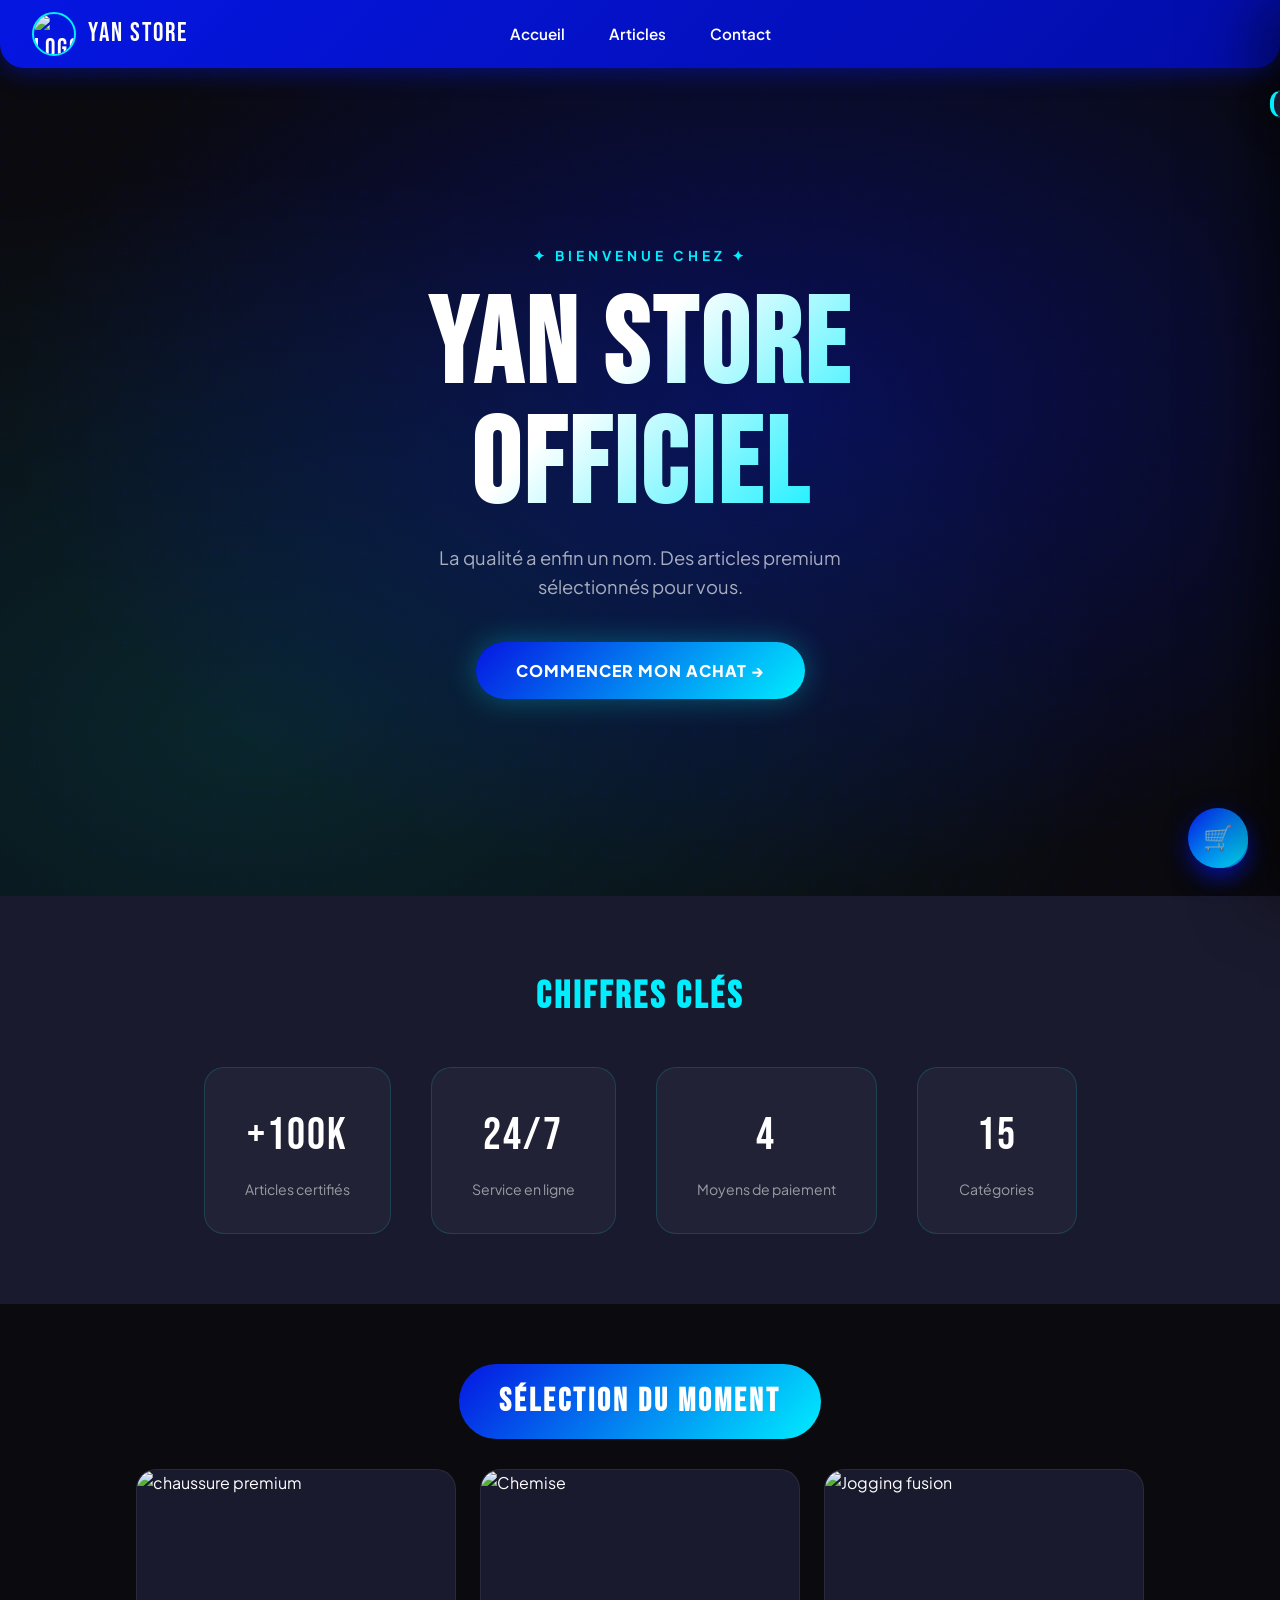
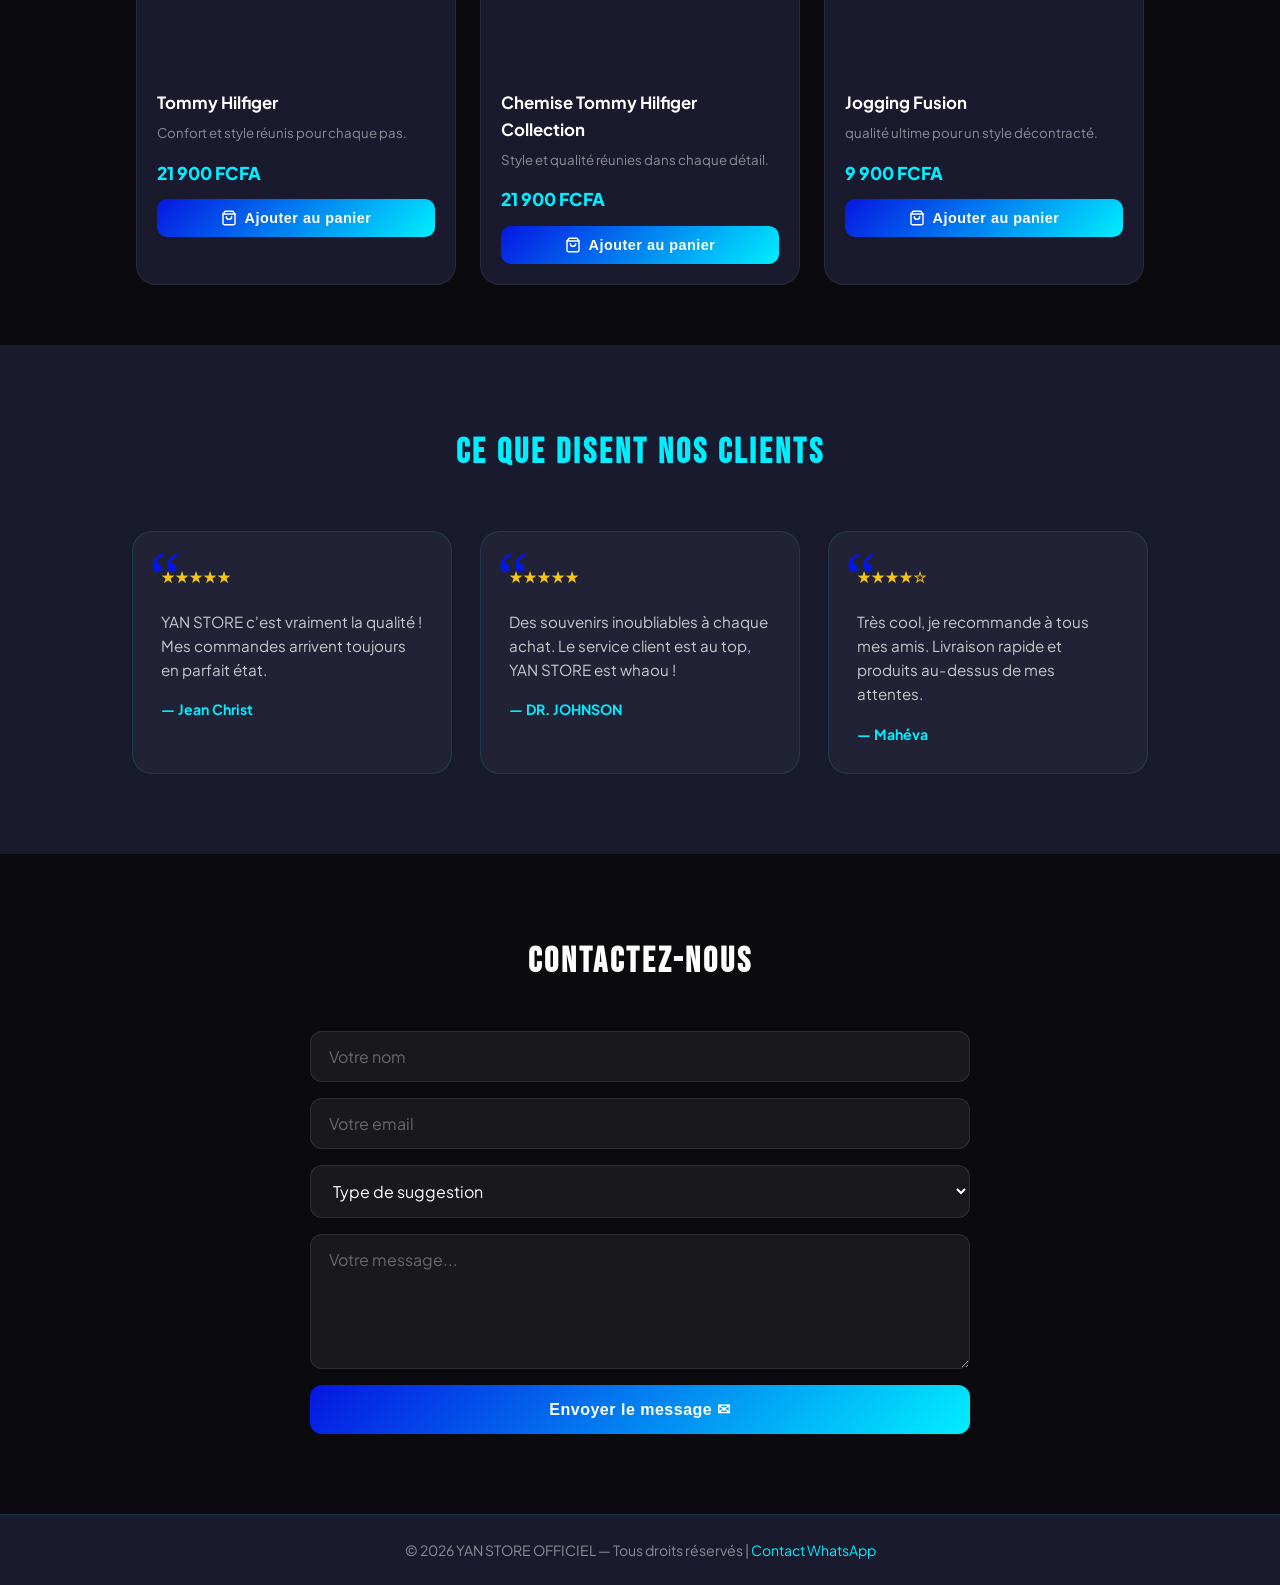
==== commit 5278e2f4: "modification d'accueil" ====
--- a/index.html
+++ b/index.html
@@ -109,13 +109,13 @@
   <!-- Article 1 -->
   <div class="destination">
     <div class="image-container">
-      <img src="https://res.cloudinary.com/dyp3dqkwv/image/upload/q_auto/f_auto/v1781642366/culture_vjlvqy.jpg" alt="Sneakers Premium">
+      <img src="https://res.cloudinary.com/dyp3dqkwv/image/upload/q_auto/f_auto/v1782081637/chaussure1_bud1pt.jpg" alt="chaussure premium">
     </div>
     <div class="dest-info">
-      <h3>Sneakers Premium</h3>
+      <h3>Tommy Hilfiger</h3>
       <p>Confort et style réunis pour chaque pas.</p>
-      <span class="price">45 000 FCFA</span>
-      <button class="btn-cart" data-id="h1" data-name="Sneakers Premium" data-price="45000">
+      <span class="price">21 900 FCFA</span>
+      <button class="btn-cart" data-id="h1" data-name="Tommy Hilfiger" data-price="21900">
         <svg viewBox="0 0 24 24"><path d="M6 2 3 6v14a2 2 0 0 0 2 2h14a2 2 0 0 0 2-2V6l-3-4z"/><line x1="3" y1="6" x2="21" y2="6"/><path d="M16 10a4 4 0 0 1-8 0"/></svg>
         Ajouter au panier
       </button>
@@ -124,13 +124,13 @@
   <!-- Article 2 -->
   <div class="destination">
     <div class="image-container">
-      <img src="https://res.cloudinary.com/dyp3dqkwv/image/upload/q_auto/f_auto/v1781642366/culture_vjlvqy.jpg" alt="Montre Luxe">
+      <img src="https://res.cloudinary.com/dyp3dqkwv/image/upload/q_auto/f_auto/v1782083036/chemise3_px5ryu.jpg" alt="Chemise">
     </div>
     <div class="dest-info">
-      <h3>Montre Luxe</h3>
-      <p>Élégance intemporelle au poignet.</p>
-      <span class="price">120 000 FCFA</span>
-      <button class="btn-cart" data-id="h2" data-name="Montre Luxe" data-price="120000">
+      <h3>Chemise Tommy Hilfiger Collection</h3>
+      <p>Style et qualité réunies dans chaque détail.</p>
+      <span class="price">21 900 FCFA</span>
+      <button class="btn-cart" data-id="h2" data-name="Chemise Tommy Hilfiger Collection" data-price="21900">
         <svg viewBox="0 0 24 24"><path d="M6 2 3 6v14a2 2 0 0 0 2 2h14a2 2 0 0 0 2-2V6l-3-4z"/><line x1="3" y1="6" x2="21" y2="6"/><path d="M16 10a4 4 0 0 1-8 0"/></svg>
         Ajouter au panier
       </button>
@@ -139,13 +139,13 @@
   <!-- Article 3 -->
   <div class="destination">
     <div class="image-container">
-      <img src="https://res.cloudinary.com/dyp3dqkwv/image/upload/q_auto/f_auto/v1781642366/culture_vjlvqy.jpg" alt="Parfum Signature">
+      <img src="https://res.cloudinary.com/dyp3dqkwv/image/upload/q_auto/f_auto/v1782083453/Joggingfusion_u5i5ln.jpg" alt="Jogging fusion">
     </div>
     <div class="dest-info">
-      <h3>Parfum Signature</h3>
-      <p>Une fragrance unique qui vous distingue.</p>
-      <span class="price">35 000 FCFA</span>
-      <button class="btn-cart" data-id="h3" data-name="Parfum Signature" data-price="35000">
+      <h3>Jogging Fusion</h3>
+      <p>qualité ultime pour un style décontracté.</p>
+      <span class="price">9 900 FCFA</span>
+      <button class="btn-cart" data-id="h3" data-name="Jogging Fusion" data-price="9900">
         <svg viewBox="0 0 24 24"><path d="M6 2 3 6v14a2 2 0 0 0 2 2h14a2 2 0 0 0 2-2V6l-3-4z"/><line x1="3" y1="6" x2="21" y2="6"/><path d="M16 10a4 4 0 0 1-8 0"/></svg>
         Ajouter au panier
       </button>
@@ -159,8 +159,8 @@
   <div class="testimonial-container">
     <div class="testimonial">
       <span class="stars-rating">★★★★★</span>
-      <p>YAN STORE c'est vraiment la qualité ! Mes commandes arrivent toujours en parfait état. C'est OKALAMAR !</p>
-      <p class="author">— DIDI B</p>
+      <p>YAN STORE c'est vraiment la qualité ! Mes commandes arrivent toujours en parfait état.</p>
+      <p class="author">— Jean Christ</p>
     </div>
     <div class="testimonial">
       <span class="stars-rating">★★★★★</span>
@@ -170,7 +170,7 @@
     <div class="testimonial">
       <span class="stars-rating">★★★★☆</span>
       <p>Très cool, je recommande à tous mes amis. Livraison rapide et produits au-dessus de mes attentes.</p>
-      <p class="author">— HIMRA</p>
+      <p class="author">— Mahéva</p>
     </div>
   </div>
 </section>
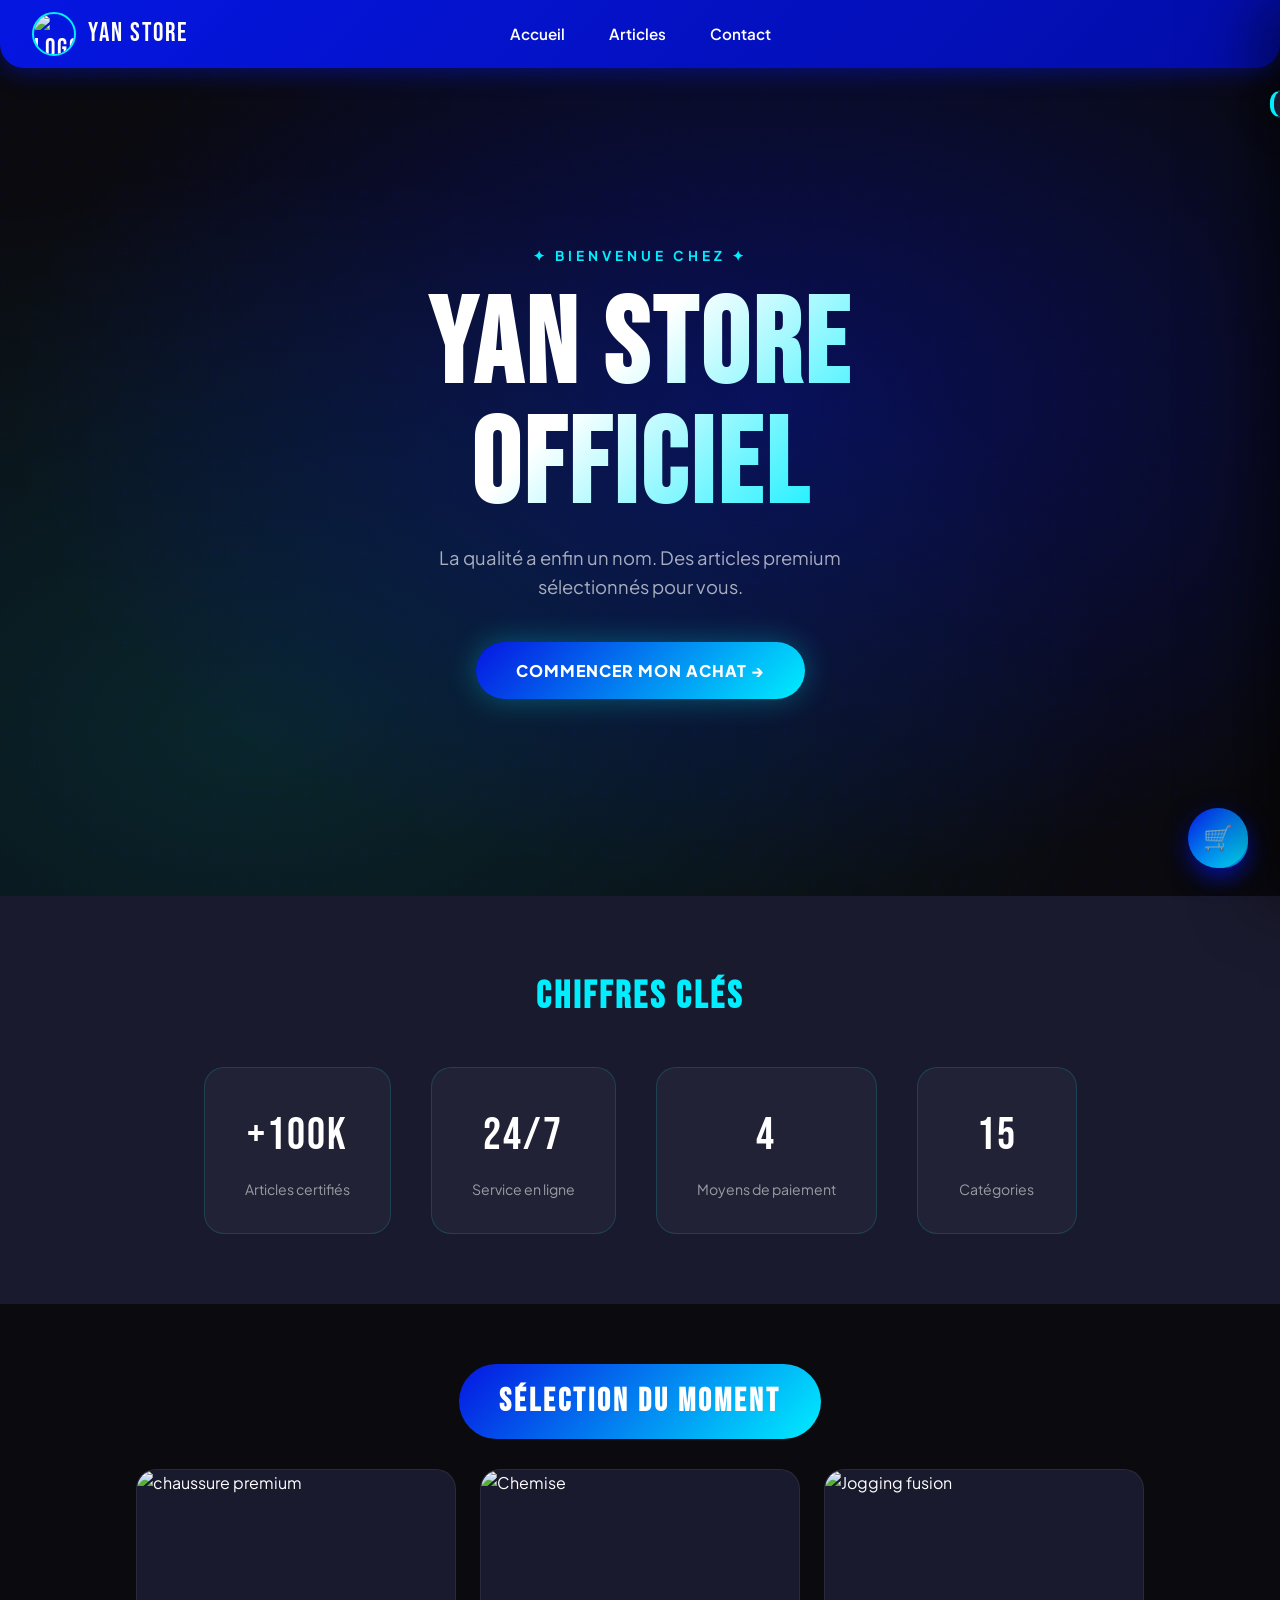
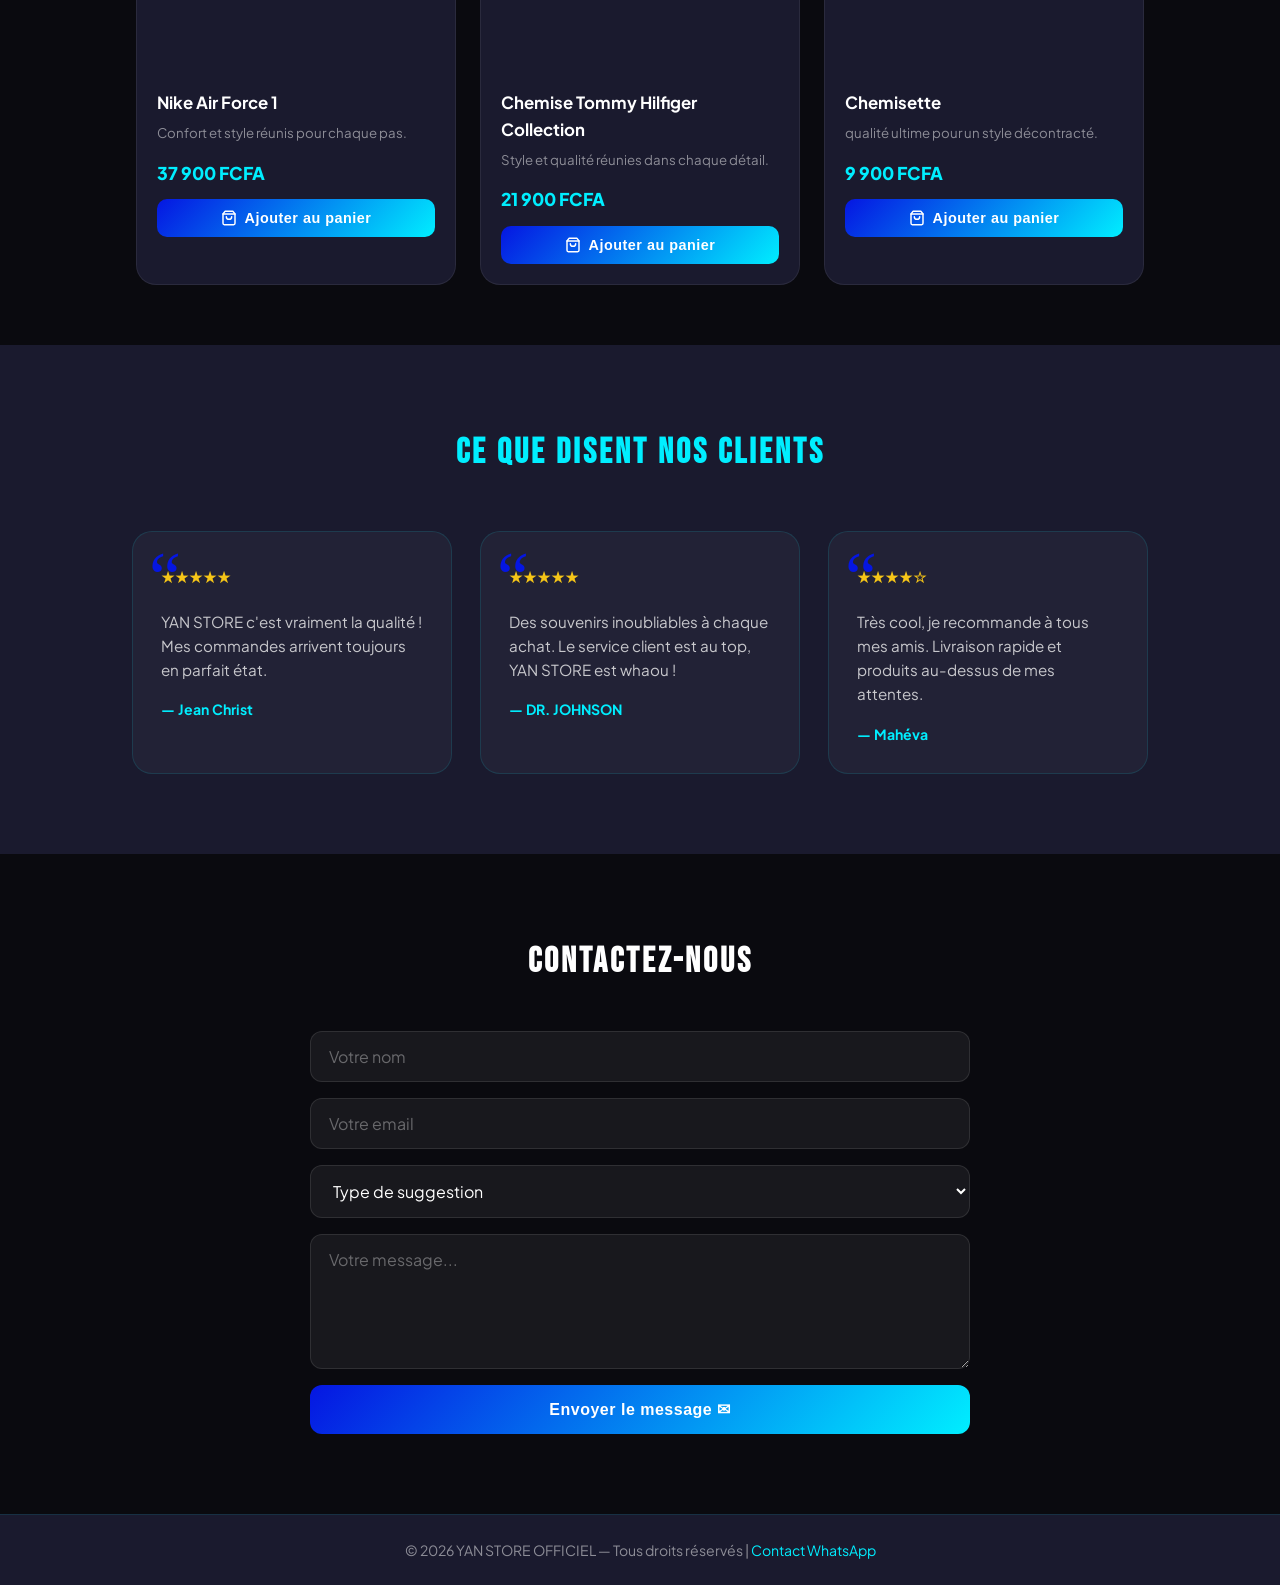
==== commit 4295dcb4: "ajout" ====
--- a/index.html
+++ b/index.html
@@ -109,13 +109,14 @@
   <!-- Article 1 -->
   <div class="destination">
     <div class="image-container">
-      <img src="https://res.cloudinary.com/dyp3dqkwv/image/upload/q_auto/f_auto/v1782081637/chaussure1_bud1pt.jpg" alt="chaussure premium">
+      <img src="https://res.cloudinary.com/dyp3dqkwv/image/upload/q_auto/f_auto/v1782089367/airsp1_fybqpi.jpg" alt="chaussure premium">
     </div>
     <div class="dest-info">
-      <h3>Tommy Hilfiger</h3>
+      <h3>Nike Air Force 1</h3>
       <p>Confort et style réunis pour chaque pas.</p>
-      <span class="price">21 900 FCFA</span>
-      <button class="btn-cart" data-id="h1" data-name="Tommy Hilfiger" data-price="21900">
+      <span class="price">37 900 FCFA</span>
+      <button class="btn-cart" data-id="h1" data-name="NIKE AIR FORCE 1 SPECIAL
+" data-price="37900">
         <svg viewBox="0 0 24 24"><path d="M6 2 3 6v14a2 2 0 0 0 2 2h14a2 2 0 0 0 2-2V6l-3-4z"/><line x1="3" y1="6" x2="21" y2="6"/><path d="M16 10a4 4 0 0 1-8 0"/></svg>
         Ajouter au panier
       </button>
@@ -139,13 +140,13 @@
   <!-- Article 3 -->
   <div class="destination">
     <div class="image-container">
-      <img src="https://res.cloudinary.com/dyp3dqkwv/image/upload/q_auto/f_auto/v1782083453/Joggingfusion_u5i5ln.jpg" alt="Jogging fusion">
+      <img src="https://res.cloudinary.com/dyp3dqkwv/image/upload/v1782246996/cht3_qa1qqn.jpg" alt="Jogging fusion">
     </div>
     <div class="dest-info">
-      <h3>Jogging Fusion</h3>
+      <h3>Chemisette</h3>
       <p>qualité ultime pour un style décontracté.</p>
       <span class="price">9 900 FCFA</span>
-      <button class="btn-cart" data-id="h3" data-name="Jogging Fusion" data-price="9900">
+      <button class="btn-cart" data-id="h3" data-name="Chemisette" data-price="9900">
         <svg viewBox="0 0 24 24"><path d="M6 2 3 6v14a2 2 0 0 0 2 2h14a2 2 0 0 0 2-2V6l-3-4z"/><line x1="3" y1="6" x2="21" y2="6"/><path d="M16 10a4 4 0 0 1-8 0"/></svg>
         Ajouter au panier
       </button>
@@ -178,7 +179,8 @@
 <!-- ===== CONTACTEZ-NOUS (fonctionnel) ===== -->
 <section class="contact" id="contact-section">
   <h2>Contactez-Nous</h2>
-  <form class="contact-form" id="contact-form" onsubmit="submitForm(event)">
+  <form class="contact-form" action="https://api.web3forms.com/submit" method="POST">
+    <input type="hidden" name="access_key" value="0efe12d0-c67d-4050-a4ae-049f0988517d">
     <input type="text" name="nom" placeholder="Votre nom" required>
     <input type="email" name="email" placeholder="Votre email" required>
     <select name="type" required>
